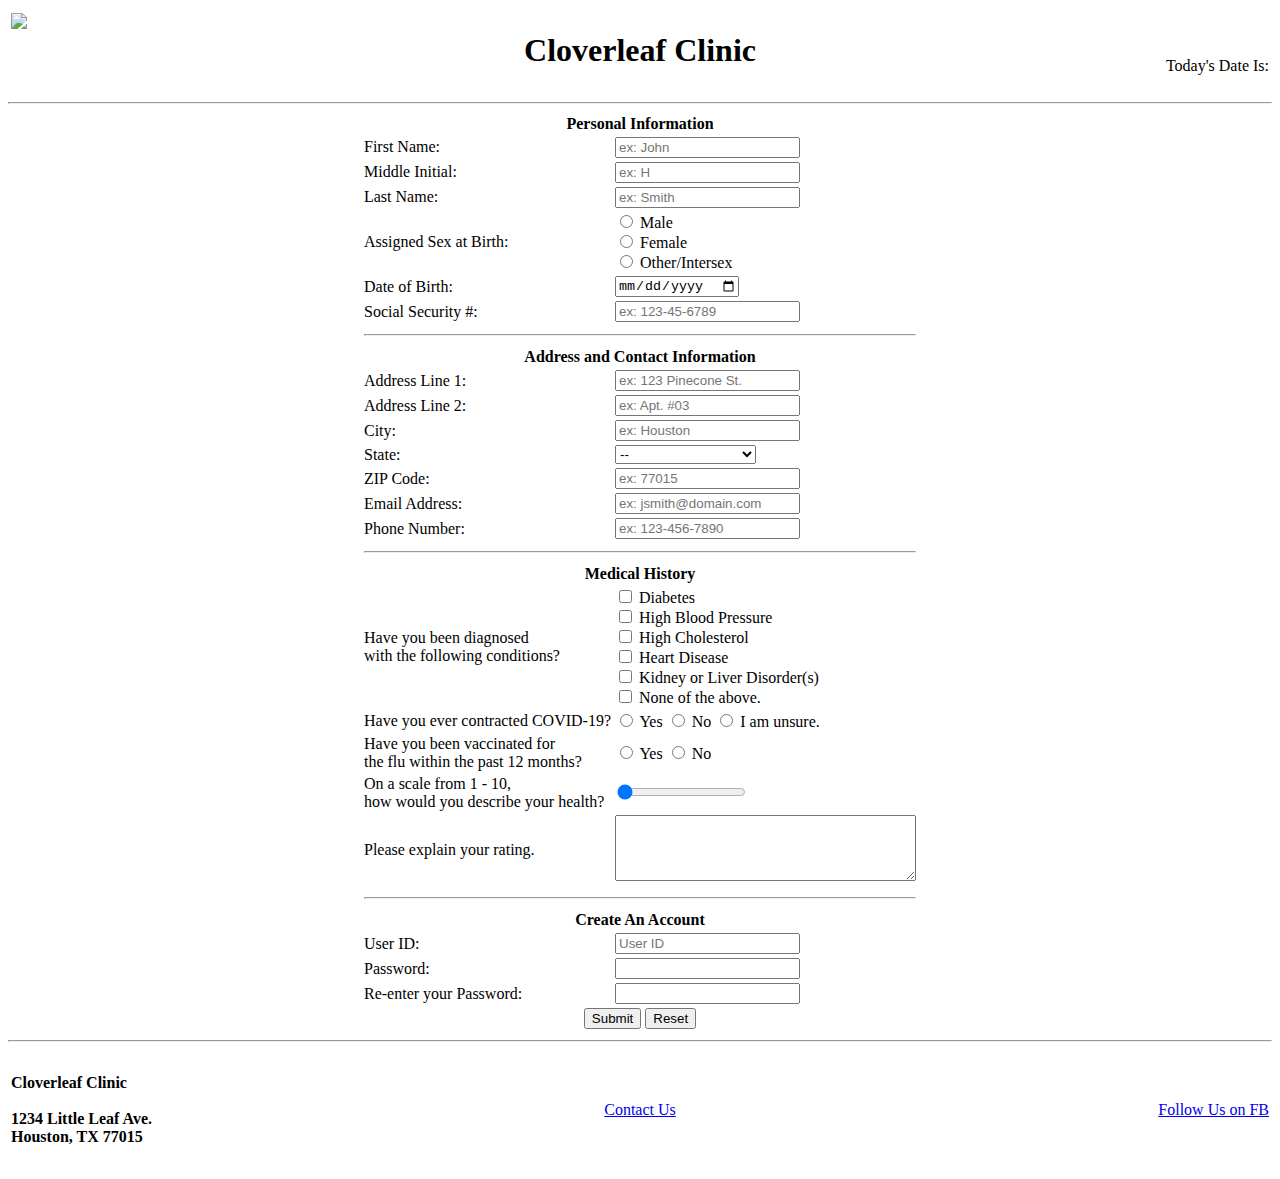
==== index.html @ 703d9db3 "Update and rename patient-form.html to index.html" ====
<!DOCTYPE html>

<!--
Program Name: patient-form.html
Author: Indra Aguilar
Date Created: 02-09-2025
Date Last Edited: 02-09-2025
Version: 1.0
Description: A patient intake form for patients to input their information.
-->



<!-- This is the tab information of the page. -->
<html lang="en-US">
    <head>
        <title> Cloverleaf Clinic - New Patient Form </title>
    </head>

<!-- This is the header of the page. -->
    <body>
        <header>
            <table width="100%">
                <tr>
                    <td valign="top" align="left" width="20%">
                        <div class="image">
                            <img align="center" src="Cloverleaf_Clinic_Logo.png" width="80px" />
                        </div>
                    </td>
                    <td valign="center" align="center">
                        <h1>Cloverleaf Clinic </h1>
                    </td>
                    <td valign="bottom" align="right" width="20%">
                        <p> Today's Date Is: <span id="today"></span> </p>
                    </td>
                </tr>
            </table>
        </header>
        <hr>

<!-- This is the ending page for the form. -->
        <form action="thankyou-formpage.html">
            <center>
                <div class="format">

<!-- This part of the form that asks for the user's personal information. -->
                    <table>
                        <tr>
                            <th colspan="4"> Personal Information </th>
                        </tr>
                        <tr>
                            <td> <label for="fname"> First Name:</label> </td>
                            <td> <input type="text" name="fname" id="fname" maxlength="30" title="Please enter your first name." required placeholder="ex: John"> </td>
                        </tr>
                        <tr>
                            <td> <label for="minitial"> Middle Initial:</label> </td>
                            <td> <input type="text" name="minitial" id="minitial" maxlength="1" title="Please enter your middle initial." required placeholder="ex: H"> </td>
                        </tr>
                        <tr>
                            <td> <label for="lname"> Last Name:</label> </td>
                            <td> <input type="text" name="lname" id="lname" maxlength="30" title="Please enter your last name." required placeholder="ex: Smith"> </td>
                        </tr>
                        <tr>
                            <td> <label for="assex"> Assigned Sex at Birth:</label> </td>
                            <td> 
                                <input type="radio" name="assex" id="assex" value="Male" required> Male <br>
                                <input type="radio" name="assex" id="assex" value="Female"> Female <br>
                                <input type="radio" name="assex" id="assex" value="Other/Intersex"> Other/Intersex <br>
                            </td>
                        </tr>
                        <tr>
                            <td> <label for="dob"> Date of Birth:</label> </td>
                            <td> <input type="date" name="dob" id="dob" title="Please enter your date of birth." required> </td>
                        </tr>
                        <tr>
                            <td> <label for="ssnumber"> Social Security #:</label> </td>
                            <td> <input type="number" name="ssnumber" id="ssnumber" maxlength="9" title="Please enter your Social Security Number." required placeholder="ex: 123-45-6789"> </td>
                        </tr>

<!-- This part of the form asks for the user's address and contact information. -->
                        <tr>
                            <th colspan="4"> <hr> </th>
                        </tr>
                        <tr>
                            <th colspan="4"> Address and Contact Information </th>
                        </tr>
                        <tr>
                            <td> <label for="address1"> Address Line 1:</label> </td>
                            <td> <input type="text" name="address1" id="address1" maxlength="30" title="Please enter your address." required placeholder="ex: 123 Pinecone St."> </td>
                        </tr>
                        <tr>
                            <td> <label for="address2"> Address Line 2:</label> </td>
                            <td> <input type="text" name="address2" id="address2" maxlength="30" title="Please enter your address." placeholder="ex: Apt. #03"> </td>
                        </tr>
                        <tr>
                            <td> <label for="city"> City:</label> </td>
                            <td> <input type="text" name="city" id="city" maxlength="30" title="Please enter your residing city." required placeholder="ex: Houston"> </td>
                        </tr>
                        <tr>
                            <td> <label for="state"> State:</label> </td>
                            <td> 
                                <select>
                                    <option selected disabled>--</option>
                                    <option value="AL">Alabama</option>
                                    <option value="AK">Alaska</option>
                                    <option value="AZ">Arizona</option>
                                    <option value="AR">Arkansas</option>
                                    <option value="CA">California</option>
                                    <option value="CO">Colorado</option>
                                    <option value="CT">Connecticut</option>
                                    <option value="DE">Delaware</option>
                                    <option value="DC">District Of Columbia</option>
                                    <option value="FL">Florida</option>
                                    <option value="GA">Georgia</option>
                                    <option value="HI">Hawaii</option>
                                    <option value="ID">Idaho</option>
                                    <option value="IL">Illinois</option>
                                    <option value="IN">Indiana</option>
                                    <option value="IA">Iowa</option>
                                    <option value="KS">Kansas</option>
                                    <option value="KY">Kentucky</option>
                                    <option value="LA">Louisiana</option>
                                    <option value="ME">Maine</option>
                                    <option value="MD">Maryland</option>
                                    <option value="MA">Massachusetts</option>
                                    <option value="MI">Michigan</option>
                                    <option value="MN">Minnesota</option>
                                    <option value="MS">Mississippi</option>
                                    <option value="MO">Missouri</option>
                                    <option value="MT">Montana</option>
                                    <option value="NE">Nebraska</option>
                                    <option value="NV">Nevada</option>
                                    <option value="NH">New Hampshire</option>
                                    <option value="NJ">New Jersey</option>
                                    <option value="NM">New Mexico</option>
                                    <option value="NY">New York</option>
                                    <option value="NC">North Carolina</option>
                                    <option value="ND">North Dakota</option>
                                    <option value="OH">Ohio</option>
                                    <option value="OK">Oklahoma</option>
                                    <option value="OR">Oregon</option>
                                    <option value="PA">Pennsylvania</option>
                                    <option value="RI">Rhode Island</option>
                                    <option value="SC">South Carolina</option>
                                    <option value="SD">South Dakota</option>
                                    <option value="TN">Tennessee</option>
                                    <option value="TX">Texas</option>
                                    <option value="UT">Utah</option>
                                    <option value="VT">Vermont</option>
                                    <option value="VA">Virginia</option>
                                    <option value="WA">Washington</option>
                                    <option value="WV">West Virginia</option>
                                    <option value="WI">Wisconsin</option>
                                    <option value="WY">Wyoming</option>
                                </select>
                            </td>
                        </tr>
                            <td> <label for="zipcode"> ZIP Code:</label> </td>
                            <td> <input type="text" name="zipcode" id="zipcode" maxlength="10" title="Please enter your ZIP Code." required placeholder="ex: 77015"> </td>
                        </tr>
                        <tr>
                            <td> <label for="email"> Email Address:</label> </td>
                            <td> <input type="email" name="email" id="email" title="Please enter your email address." required placeholder="ex: jsmith@domain.com"> </td>
                        </tr>
                        <tr>
                            <td> <label for="phonenumber"> Phone Number: </label> </td>
                            <td> <input type="tel" name="phonenumber" id="phonenumber" title="Please enter your phone number." required placeholder="ex: 123-456-7890"> </td>
                        </tr>
                        
<!-- This part of the form asks the user for their medical history. -->
                        <tr>
                            <th colspan="4"> <hr> </th>
                        </tr>
                        <tr>
                            <th colspan="4"> Medical History </th>
                        </tr>
                        <tr>
                            <td> <label for="hconditions"> Have you been diagnosed <br>with the following conditions?</label> </td>
                            <td>
                                <input type="checkbox" id="option1" value="Diabetes"> Diabetes <br>
                                <input type="checkbox" id="option2" value="High Blood Pressure"> High Blood Pressure <br>
                                <input type="checkbox" id="option3" value="High Cholesterol"> High Cholesterol <br>
                                <input type="checkbox" id="option4" value="Heart Disease"> Heart Disease <br>
                                <input type="checkbox" id="option5" value="Kidney or Liver Disorders"> Kidney or Liver Disorder(s) <br>
                                <input type="checkbox" id="option6" value="None"> None of the above. <br>
                            </td>
                        </tr>
                        <tr>
                            <td> <label for="covidinfo"> Have you ever contracted COVID-19? </label> </td>
                                <td> 
                                    <input type="radio" name="covidinfo" id="covidinfo" value="Yes" required> Yes 
                                    <input type="radio" name="covidinfo" id="covidinfo" value="No"> No 
                                    <input type="radio" name="covidinfo" id="covidinfo" value="Unsure"> I am unsure.
                                </td>
                        </tr>
                        <tr>
                            <td> <label for="fluvac"> Have you been vaccinated for <br>the flu within the past 12 months? </label> </td>
                            <td>
                                <input type="radio" name="fluvac" id="fluvac" value="Yes" required> Yes
                                <input type="radio" name="fluvac" id="fluvac" value="No"> No
                            </td>
                        </tr>
                        <tr>
                            <td class="td1"> <label for="healthrange"> On a scale from 1 - 10,<br>how would you describe your health? </label> </td>
                            <td> <input type="range" name="healthrange" id="healthrange" min="1" max="10" value="0" /> <span id="range-slider"> </span> </td>
                        </tr>
                        <tr>
                            <td> <label for="rateexp"> Please explain your rating. </label> </td>
                            <td> <textarea id="rateexp" rows="4" cols="35" required placeholder="The reason for my rating is because..."> </textarea> </td>
                        </tr>

<!-- This part of the form allows the user to create an account. -->
                        <tr>
                            <th colspan="4"> <hr> </th>
                        </tr>
                        <tr>
                            <th colspan="4"> Create An Account </th>
                        </tr>
                        <tr>
                            <td class="td1"> <label for="uid"> User ID: </label></td> </td>
                            <td> <input type="text" name="uid" maxlength="20" required title="Please enter a user ID:" placeholder="User ID" required /> </td>
                        </tr>
                        <tr>
                            <td> <label for="pword"> Password: </label> </td>
                            <td> <input type="password" name="pword" id="pword" minlength="10" required> </td>
                        </tr>
                        <tr>
                            <td> <label for="pword2"> Re-enter your Password:</label> </td>
                            <td> <input type="password" name="pword2" id="pword2" minlength="10" required> </td>
                        </tr>

<!-- This part allows users to submit or reset the form. -->
                        <tr>
                            <td colspan="4">
                                <center>
                                    <input type="submit" name="submit">
                                    <input type="reset" name="reset"
                                </center>
                            </td>
                        </tr>
                    </table>
                </div>
            </center>
        </form>

<!-- This is the footer of the page. -->
        <hr>
        <footer>
            <table width="100%">
                <tr>
                    <td valign="top" align="left" width="20%">
                        <h4> Cloverleaf Clinic <br> <br>
                            1234 Little Leaf Ave. <br>
                            Houston, TX 77015
                        </h4>
                    </td>
                    <td valign="center" align="center" width="20%">
                        <p>
                            <a href="contactus.html"> Contact Us </a>
                        </p>
                    </td>
                    <td valign="center" align="right" width="20%">
                        <p> <a href="socialmedia.html"> Follow Us on FB </a> </p>
                    </td>
                </tr>
            </table>
        </footer>

<!-- This links a JavaScript file for dynamic behaviors. -->
        <script src="homework1.js"> </script>

<!-- This links a CSS file for styling. -->
        <link rel="stylesheet" href="homework1-style.css"
    </body>
</html>
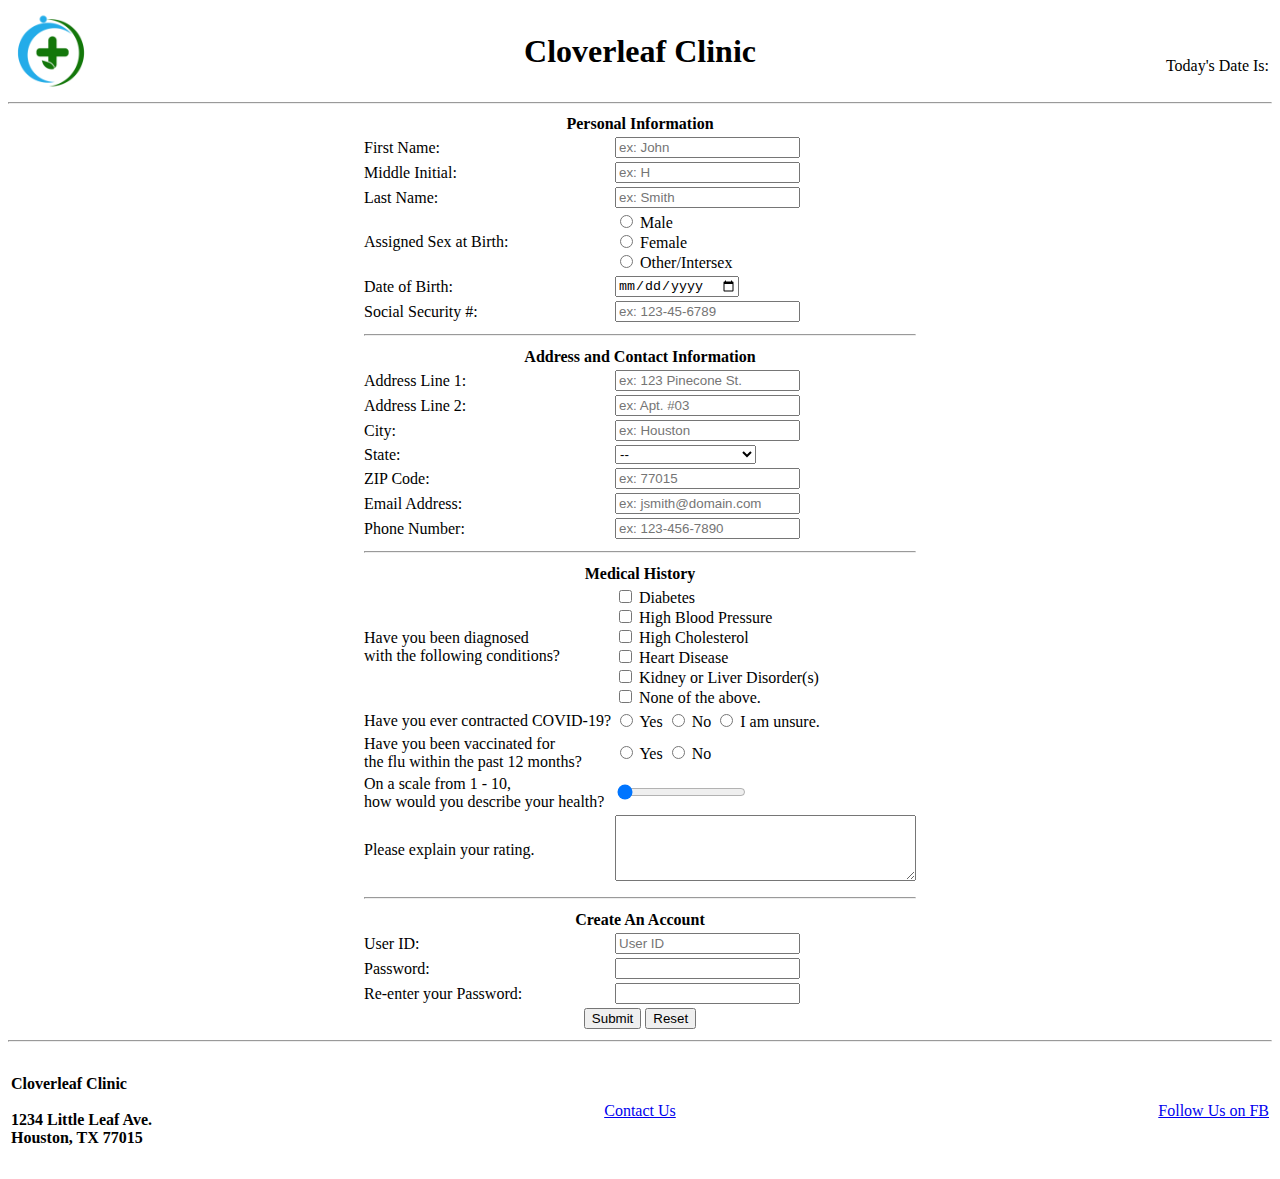
==== commit adacd82b: "Update index.html" ====
--- a/index.html
+++ b/index.html
@@ -24,7 +24,7 @@
                 <tr>
                     <td valign="top" align="left" width="20%">
                         <div class="image">
-                            <img align="center" src="Cloverleaf_Clinic_Logo.png" width="80px" />
+                            <img align="center" src="MIS3371/Homework1/Cloverleaf_Clinic_Logo.png" width="80px" />
                         </div>
                     </td>
                     <td valign="center" align="center">
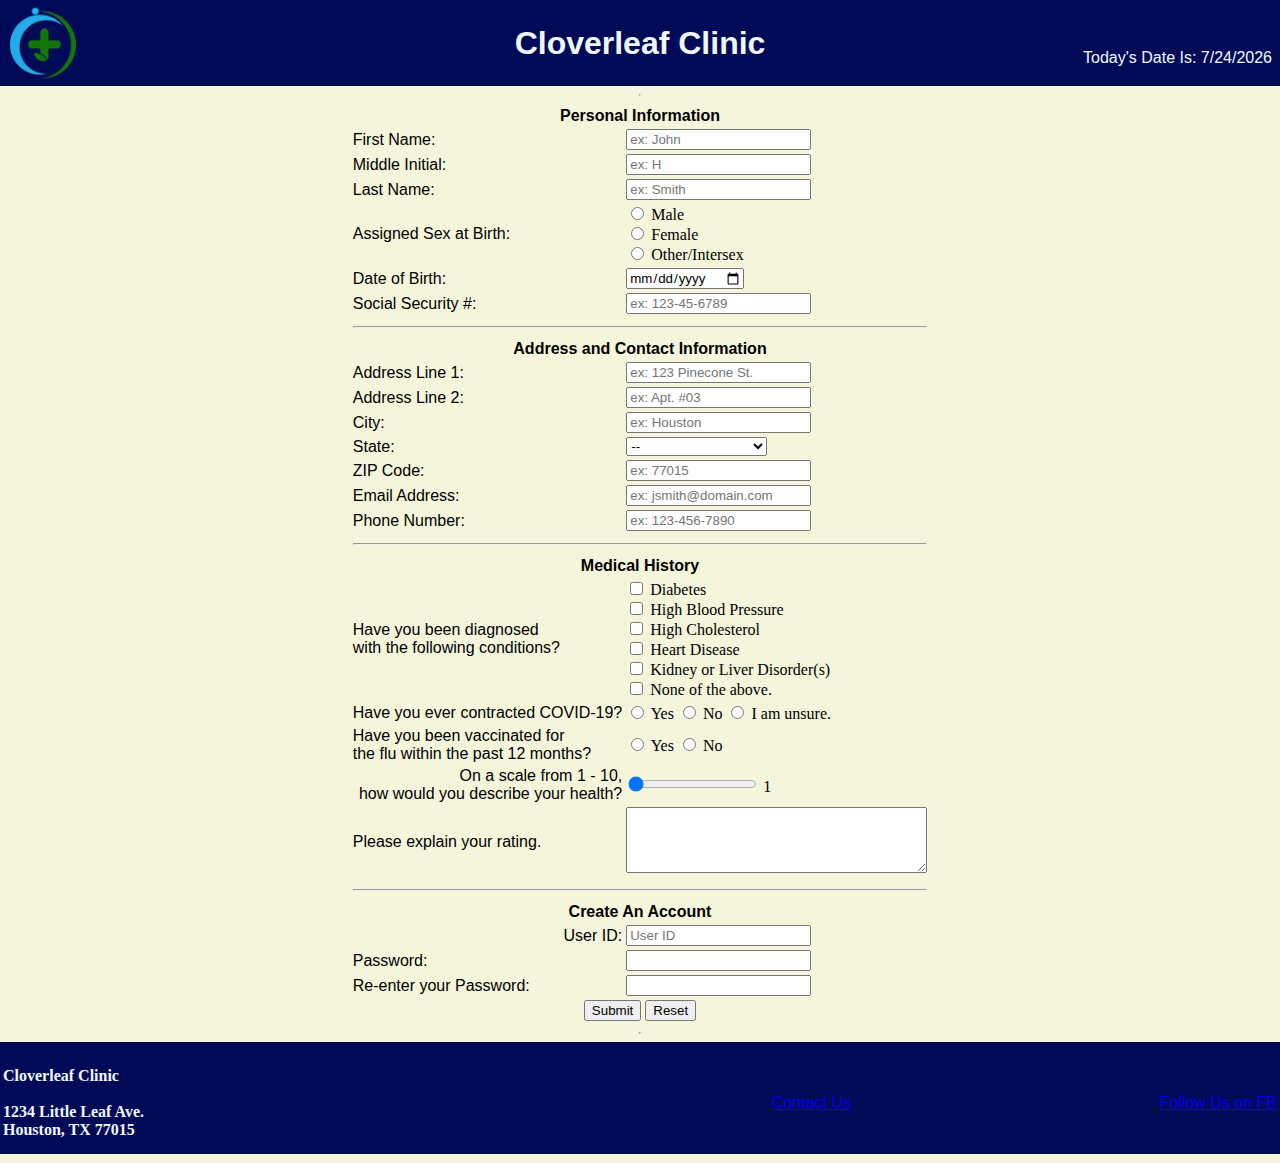
==== commit bc8b3d71: "Update index.html" ====
--- a/index.html
+++ b/index.html
@@ -39,7 +39,7 @@
         <hr>
 
 <!-- This is the ending page for the form. -->
-        <form action="thankyou-formpage.html">
+        <form action="MIS3371/Homework1/thankyou-formpage.html">
             <center>
                 <div class="format">
 
@@ -267,9 +267,9 @@
         </footer>
 
 <!-- This links a JavaScript file for dynamic behaviors. -->
-        <script src="homework1.js"> </script>
+        <script src="MIS3371/Homework1/homework1.js"> </script>
 
 <!-- This links a CSS file for styling. -->
-        <link rel="stylesheet" href="homework1-style.css"
+        <link rel="stylesheet" href="MIS3371/Homework1/homework1-style.css"
     </body>
 </html>
--- a/MIS3371/Homework1/homework1-style.css
+++ b/MIS3371/Homework1/homework1-style.css
@@ -0,0 +1,130 @@
+/*
+Program Name: homework1-style.css
+Author: Indra Aguilar
+Date Created: 02/09/2025
+Date Last Edited: 02/09/2025
+Version: 1.0
+Description: This file adds style to the "patient-form.html" file.
+*/
+
+
+
+/*Much of this code was taken in reference from MISSO's Resources from the TP Committee. */
+
+/* This part styles the header. */
+header 
+    {
+        width: 100%;
+        background-color: #000a56;
+        color:aliceblue;
+    }
+h1, h2
+    {
+        text-align: center;
+        font-family: 'Franklin Gothic Medium', 'Arial Narrow', Arial, sans-serif;
+        font-weight: bold;
+        flex-grow: 1;
+    }
+
+
+/* This part styles "Today's Date" in the "patient-form.html" file. */
+#today
+    {
+        text-align: left;
+        font-family: "optima", sans-serif;
+        font-weight: normal;
+        margin-right: 5px;
+    }
+
+
+/* This part styles the body. */
+body
+    {
+        display: flex;
+        flex-direction: column;
+        align-items: center;
+        background-color: #f5f5dc;
+        margin: 0;
+        height: 100%;
+        min-height: 100vh;
+    }
+
+
+/* This part styles the images used in "patient-form.html". */
+.image 
+    {
+        text-align: left;
+    }
+
+
+/* This part styles the table used. */
+.td1 
+    {
+        text-align: right;
+        font-family: "optima", sans-serif;
+        font-weight: normal;
+    }
+th
+    {
+        text-align: center;
+        font-family: sans-serif;
+    }
+
+
+/* This part styles the labels used in the form/table. */
+label   
+    {
+        text-align: right;
+        font-family: "optima", sans-serif;
+        font-weight: normal;
+    }
+
+
+/* This part styles the user input fields. */
+input
+    {
+        text-align: left;
+        font-family: "optima", sans-serif;
+        font-weight: normal;
+    }
+textarea
+    {
+        text-align: left;
+        font-family: "optima", sans-serif;
+        font-weight: normal;
+    }
+
+
+/* This part styles the paragraph attributes. */
+p
+    {
+        text-align: right;
+        font-family: "optima", sans-serif;
+        font-weight: normal;
+    }
+
+
+/* This part styles the form. */
+form
+    {
+        flex-grow: 1;
+    }
+
+
+/* This part styles the footer. */
+footer
+    {
+        position: flex;
+        bottom: 0;
+        width: 100%;
+        background-color: #000a56;
+        height: 7.0rem;
+        color:aliceblue
+    }
+#footer
+    {
+        text-align: right;
+        font-family: "optima", sans-serif;
+        font-weight: normal;
+        margin-right: 10px;
+    }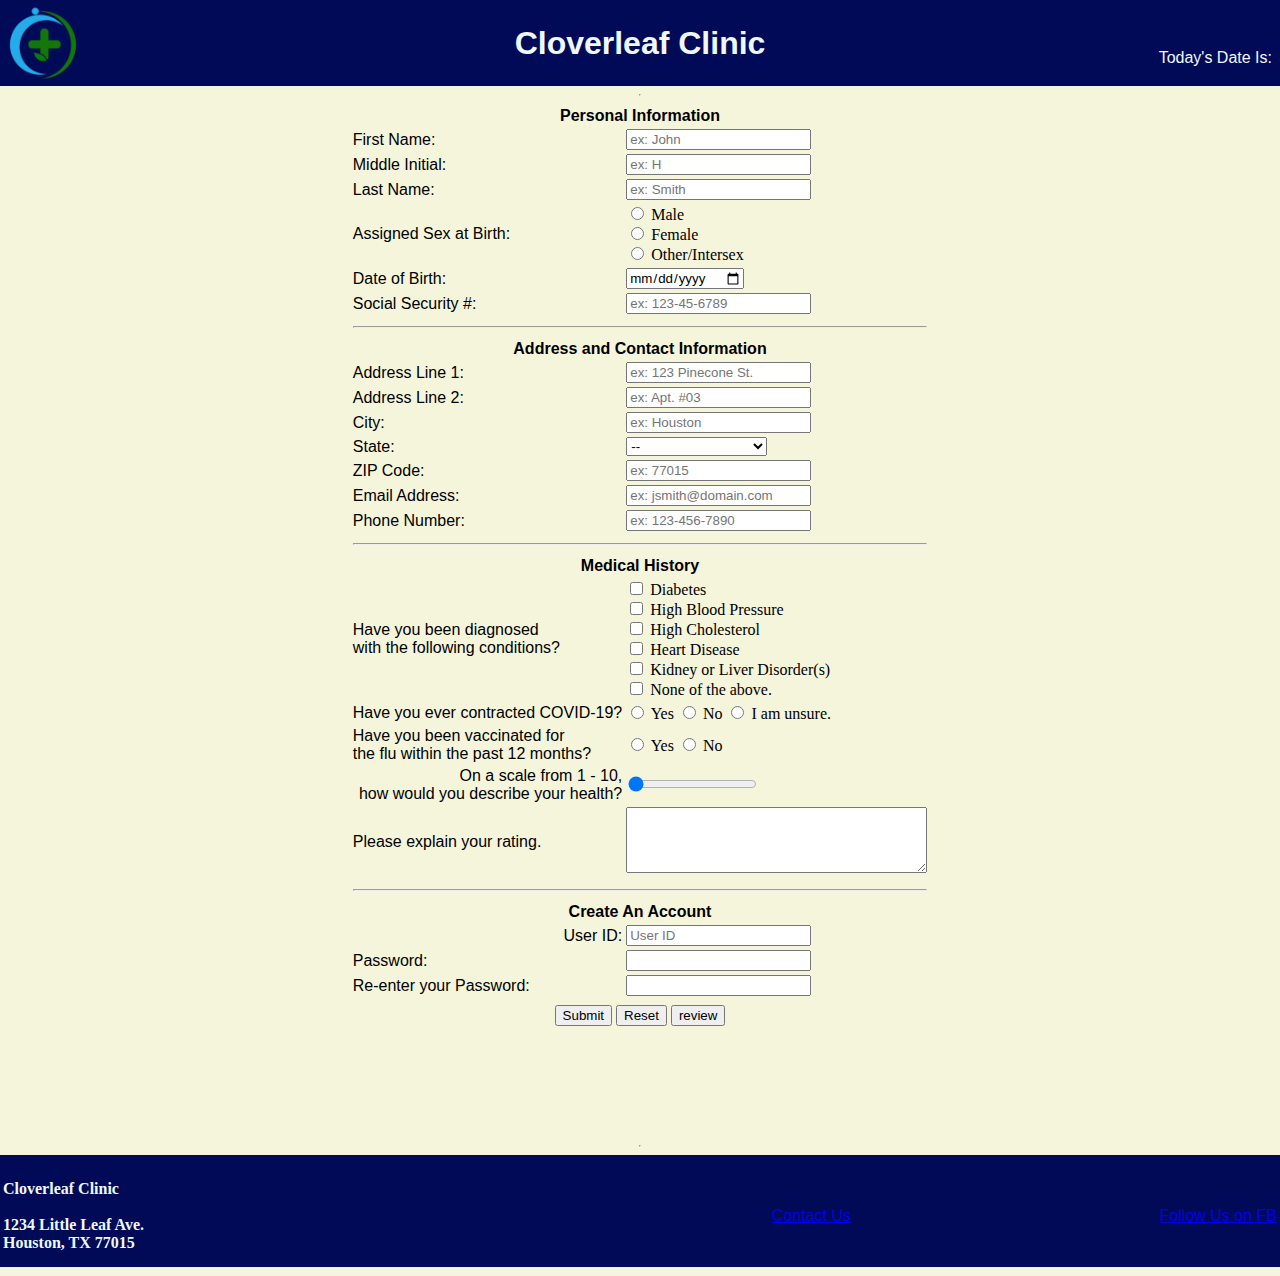
==== commit 1edf7e91: "Updated index.html with patient-form_hw2.html File For a Test Run" ====
--- a/index.html
+++ b/index.html
@@ -1,12 +1,17 @@
 <!DOCTYPE html>
 
 <!--
-Program Name: patient-form.html
+Program Name: patient-form_hw2.html
 Author: Indra Aguilar
 Date Created: 02-09-2025
-Date Last Edited: 02-09-2025
-Version: 1.0
+Date Last Edited: 04-02-2025
+Version: 2.0
 Description: A patient intake form for patients to input their information.
+-->
+
+<!-- 
+This file is a copy of the "index.html" used in the main part of the repository.
+It's stored seperately for documentation purposes. To see previous builds, please look at the previous assignment folders. 
 -->
 
 
@@ -24,7 +29,7 @@
                 <tr>
                     <td valign="top" align="left" width="20%">
                         <div class="image">
-                            <img align="center" src="MIS3371/Homework1/Cloverleaf_Clinic_Logo.png" width="80px" />
+                            <img align="center" src="MIS3371/Homework2/Cloverleaf_Clinic_Logo.png" width="80px" />
                         </div>
                     </td>
                     <td valign="center" align="center">
@@ -39,7 +44,7 @@
         <hr>
 
 <!-- This is the ending page for the form. -->
-        <form action="MIS3371/Homework1/thankyou-formpage.html">
+        <form action="MIS3371/Homework2/thankyou-formpage_hw2.html">
             <center>
                 <div class="format">
 
@@ -50,15 +55,21 @@
                         </tr>
                         <tr>
                             <td> <label for="fname"> First Name:</label> </td>
-                            <td> <input type="text" name="fname" id="fname" maxlength="30" title="Please enter your first name." required placeholder="ex: John"> </td>
+                            <td> <input type="text" name="fname" id="fname" minlength="1" maxlength="30" title="Please enter your first name." required 
+                                    placeholder="ex: John" pattern="[a-zA-Z']{1,30}" onblur="validateFname()" /> 
+                                 <span class="error" id="fname-error"> </span> </td>
                         </tr>
                         <tr>
                             <td> <label for="minitial"> Middle Initial:</label> </td>
-                            <td> <input type="text" name="minitial" id="minitial" maxlength="1" title="Please enter your middle initial." required placeholder="ex: H"> </td>
+                            <td> <input type="text" name="minitial" id="minitial" maxlength="1" title="Please enter your middle initial." required 
+                                    placeholder="ex: H" pattern="[a-zA-Z']{0,1}" onblur="validateMinitial()"/> 
+                                 <span class="error" id="minitial-error"> </span> </td>
                         </tr>
                         <tr>
                             <td> <label for="lname"> Last Name:</label> </td>
-                            <td> <input type="text" name="lname" id="lname" maxlength="30" title="Please enter your last name." required placeholder="ex: Smith"> </td>
+                            <td> <input type="text" name="lname" id="lname" maxlength="30" title="Please enter your last name." required 
+                                    placeholder="ex: Smith" pattern="[a-zA-Z']{1,30}" onblur="validateLname()"/>
+                                 <span class="error" id="lname-error"> </span> </td>
                         </tr>
                         <tr>
                             <td> <label for="assex"> Assigned Sex at Birth:</label> </td>
@@ -70,11 +81,14 @@
                         </tr>
                         <tr>
                             <td> <label for="dob"> Date of Birth:</label> </td>
-                            <td> <input type="date" name="dob" id="dob" title="Please enter your date of birth." required> </td>
+                            <td> <input type="date" name="dob" id="dob" title="Please enter your date of birth." required onblur="validateDob()"/> 
+                                 <span class="error" id="dob-error"> </span> </td>
                         </tr>
                         <tr>
                             <td> <label for="ssnumber"> Social Security #:</label> </td>
-                            <td> <input type="number" name="ssnumber" id="ssnumber" maxlength="9" title="Please enter your Social Security Number." required placeholder="ex: 123-45-6789"> </td>
+                            <td> <input type="number" name="ssnumber" id="ssnumber" minlength="9" maxlength="11" title="Please enter your Social Security Number." 
+                                    required placeholder="ex: 123-45-6789" onblur="validateSsnumber()"/> 
+                                 <span class="error" id="ssnumber-error"> </span> </td>
                         </tr>
 
 <!-- This part of the form asks for the user's address and contact information. -->
@@ -86,15 +100,20 @@
                         </tr>
                         <tr>
                             <td> <label for="address1"> Address Line 1:</label> </td>
-                            <td> <input type="text" name="address1" id="address1" maxlength="30" title="Please enter your address." required placeholder="ex: 123 Pinecone St."> </td>
+                            <td> <input type="text" name="address1" id="address1" maxlength="30" title="Please enter your address." required 
+                                    placeholder="ex: 123 Pinecone St." onblur="validateAddress1()"/> 
+                                 <span class="error" id="address1-error"> </span> </td>
                         </tr>
                         <tr>
                             <td> <label for="address2"> Address Line 2:</label> </td>
-                            <td> <input type="text" name="address2" id="address2" maxlength="30" title="Please enter your address." placeholder="ex: Apt. #03"> </td>
+                            <td> <input type="text" name="address2" id="address2" maxlength="30" title="Please enter your address." 
+                                    placeholder="ex: Apt. #03"> </td>
                         </tr>
                         <tr>
                             <td> <label for="city"> City:</label> </td>
-                            <td> <input type="text" name="city" id="city" maxlength="30" title="Please enter your residing city." required placeholder="ex: Houston"> </td>
+                            <td> <input type="text" name="city" id="city" maxlength="30" title="Please enter your residing city." required 
+                                    placeholder="ex: Houston" onblur="validateCity()"/> 
+                                 <span class="error" id="city-error"> </span> </td>
                         </tr>
                         <tr>
                             <td> <label for="state"> State:</label> </td>
@@ -156,15 +175,21 @@
                             </td>
                         </tr>
                             <td> <label for="zipcode"> ZIP Code:</label> </td>
-                            <td> <input type="text" name="zipcode" id="zipcode" maxlength="10" title="Please enter your ZIP Code." required placeholder="ex: 77015"> </td>
+                            <td> <input type="text" name="zipcode" id="zipcode" minlength="5" maxlength="10" title="Please enter your ZIP Code." required 
+                                    placeholder="ex: 77015" pattern="^\d{5}(-\d{4})?$" onblur="validateZipcode()"/>
+                                 <span class="error" id="zipcode-error"> </span> </td>
                         </tr>
                         <tr>
                             <td> <label for="email"> Email Address:</label> </td>
-                            <td> <input type="email" name="email" id="email" title="Please enter your email address." required placeholder="ex: jsmith@domain.com"> </td>
+                            <td> <input type="email" name="email" id="email" title="Please enter your email address." required 
+                                    placeholder="ex: jsmith@domain.com" pattern="[a-z0-9._%+-]+@[a-z0-9._]+\.[a-z]{2,20}$" onblur="validateEmail()"/> 
+                                 <span class="error" id="email-error"> </span> </td>
                         </tr>
                         <tr>
                             <td> <label for="phonenumber"> Phone Number: </label> </td>
-                            <td> <input type="tel" name="phonenumber" id="phonenumber" title="Please enter your phone number." required placeholder="ex: 123-456-7890"> </td>
+                            <td> <input type="tel" name="phonenumber" id="phonenumber" title="Please enter your phone number." required 
+                                    placeholder="ex: 123-456-7890" pattern="[0-9]{3}-[0-9]{3}-[0-9]{4}" onblur="validatePhonenumber()"/> 
+                                 <span class="error" id="phonenumber-error"> </span> </td>
                         </tr>
                         
 <!-- This part of the form asks the user for their medical history. -->
@@ -217,29 +242,47 @@
                             <th colspan="4"> Create An Account </th>
                         </tr>
                         <tr>
-                            <td class="td1"> <label for="uid"> User ID: </label></td> </td>
-                            <td> <input type="text" name="uid" maxlength="20" required title="Please enter a user ID:" placeholder="User ID" required /> </td>
+                            <td class="td1"> <label for="uid"> User ID: </label> </td>
+                            <td> <input type="text" name="uid" minlength="5" maxlength="20" required title="Please enter a user ID:" 
+                                    placeholder="User ID" required onblur="validateUid()"/> 
+                                 <span class="error" id="uid-error"> </span> </td>
                         </tr>
                         <tr>
                             <td> <label for="pword"> Password: </label> </td>
-                            <td> <input type="password" name="pword" id="pword" minlength="10" required> </td>
+                            <td> <input type="password" name="pword" id="pword" minlength="10" required onblur="validatePword()"
+                                    oninput="validatePword()" onfocus="validatePword()"/> 
+                                 <span class="error" id="pword-error"> </span> </td>
                         </tr>
                         <tr>
                             <td> <label for="pword2"> Re-enter your Password:</label> </td>
-                            <td> <input type="password" name="pword2" id="pword2" minlength="10" required> </td>
-                        </tr>
-
-<!-- This part allows users to submit or reset the form. -->
+                            <td> <input type="password" name="pword2" id="pword2" minlength="10" required onblur="confirmPword()" 
+                                    oninput="confirmPword()" onfocus="confirmPword"/> 
+                                 <span class="error" id="pword2-error"> </span> </td>
+                        </tr>
+
+<!-- This part allows users to submit, reset, or review the form. -->
                         <tr>
                             <td colspan="4">
                                 <center>
                                     <input type="submit" name="submit">
-                                    <input type="reset" name="reset"
+                                    <input type="reset" name="reset"> 
+                                    <input type="button" name="review" id="review" value="review" onclick="reviewInput()"/>
                                 </center>
                             </td>
                         </tr>
                     </table>
                 </div>
+
+<!-- This part displays messages regarding password validation. -->                
+                <div class="pword-message">
+                    <span id="message1"> </span> <br/>
+                    <span id="message2"> </span> <br/>
+                    <span id="message3"> </span> <br/>
+                    <span id="message4"> </span> <br/>
+                </div>
+                <center>
+                    <p id="showInput"> </p>
+                </center>
             </center>
         </form>
 
@@ -267,9 +310,11 @@
         </footer>
 
 <!-- This links a JavaScript file for dynamic behaviors. -->
-        <script src="MIS3371/Homework1/homework1.js"> </script>
+        <script src="MIS3371/Homework2/homework2.js"> </script>
 
 <!-- This links a CSS file for styling. -->
-        <link rel="stylesheet" href="MIS3371/Homework1/homework1-style.css"
+        <link rel="stylesheet" href="MIS3371/Homework2/homework2.css"
     </body>
 </html>
+
+
--- a/MIS3371/Homework2/homework2.css
+++ b/MIS3371/Homework2/homework2.css
@@ -0,0 +1,189 @@
+/*
+Program Name: homework1-style.css
+Author: Indra Aguilar
+Date Created: 02/09/2025
+Date Last Edited: 04/03/2025
+Version: 2.0
+Description: This file adds style to the "patient-form.html" file.
+*/
+
+
+
+/*Much of this code was taken in reference from MISSO's Resources from the TP Committee. */
+
+/* This part styles the header. */
+header 
+    {
+        width: 100%;
+        background-color: #000a56;
+        color:aliceblue;
+    }
+h1, h2
+    {
+        text-align: center;
+        font-family: 'Franklin Gothic Medium', 'Arial Narrow', Arial, sans-serif;
+        font-weight: bold;
+        flex-grow: 1;
+    }
+
+
+/* This part styles "Today's Date" in the "patient-form.html" file. */
+#today
+    {
+        text-align: left;
+        font-family: "optima", sans-serif;
+        font-weight: normal;
+        margin-right: 5px;
+    }
+
+
+/* This part styles the body. */
+body
+    {
+        display: flex;
+        flex-direction: column;
+        align-items: center;
+        background-color: #f5f5dc;
+        margin: 0;
+        height: 100%;
+        min-height: 100vh;
+    }
+
+
+/* This part styles the images used in "patient-form.html". */
+.image 
+    {
+        text-align: left;
+    }
+
+
+/* This part styles the table used. */
+.td1 
+    {
+        text-align: right;
+        font-family: "optima", sans-serif;
+        font-weight: normal;
+    }
+th
+    {
+        text-align: center;
+        font-family: sans-serif;
+    }
+
+
+/* This part styles the labels used in the form/table. */
+label   
+    {
+        text-align: right;
+        font-family: "optima", sans-serif;
+        font-weight: normal;
+    }
+
+
+/* This part styles the user input fields. */
+input
+    {
+        text-align: left;
+        font-family: "optima", sans-serif;
+        font-weight: normal;
+    }
+textarea
+    {
+        text-align: left;
+        font-family: "optima", sans-serif;
+        font-weight: normal;
+    }
+
+
+/* This part styles the paragraph attributes. */
+p
+    {
+        text-align: right;
+        font-family: "optima", sans-serif;
+        font-weight: normal;
+    }
+
+
+/* This part styles the form. */
+form
+    {
+        flex-grow: 1;
+    }
+
+
+/* This part styles the footer. */
+footer
+    {
+        position: flex;
+        bottom: 0;
+        width: 100%;
+        background-color: #000a56;
+        height: 7.0rem;
+        color:aliceblue
+    }
+#footer
+    {
+        text-align: right;
+        font-family: "optima", sans-serif;
+        font-weight: normal;
+        margin-right: 10px;
+    }
+
+
+/* This part styles the error messages. */
+.error 
+    {
+        color: rgb(124, 18, 18);
+        font-family: "optima", sans-serif;
+        font-weight: bold;
+    }
+
+
+/* This part styles the password validation messages. */
+.pword-message 
+    {
+        text-align: right;
+        font-family: "optima", sans-serif;
+        font-weight: bold;
+        position: relative;
+        left: 100px;
+        background: transparent;
+        padding: 10px;
+        border-spacing: 2px;
+        border-radius: 20px;
+        color: rgb(124, 18, 18);
+    }
+
+
+/* This part styles the review button. */
+#review 
+    {
+        margin-top: 5px;
+    }
+
+
+/* This part styles the review of data input after submission. */
+table.output, tr.output, td.output 
+    {
+        width: 500px;
+        background-color: rosybrown;
+        padding: 10px;
+        border-spacing: 2px;
+        border-radius: 20px;
+        color: rgb(124, 18, 18);
+    }
+
+
+/* This part styles individual cells. */
+td.output 
+    {
+        width: 500px;
+        background-color: rosybrown;
+        padding: 10px;
+        border-spacing: 2px;
+    }    
+
+
+
+
+
